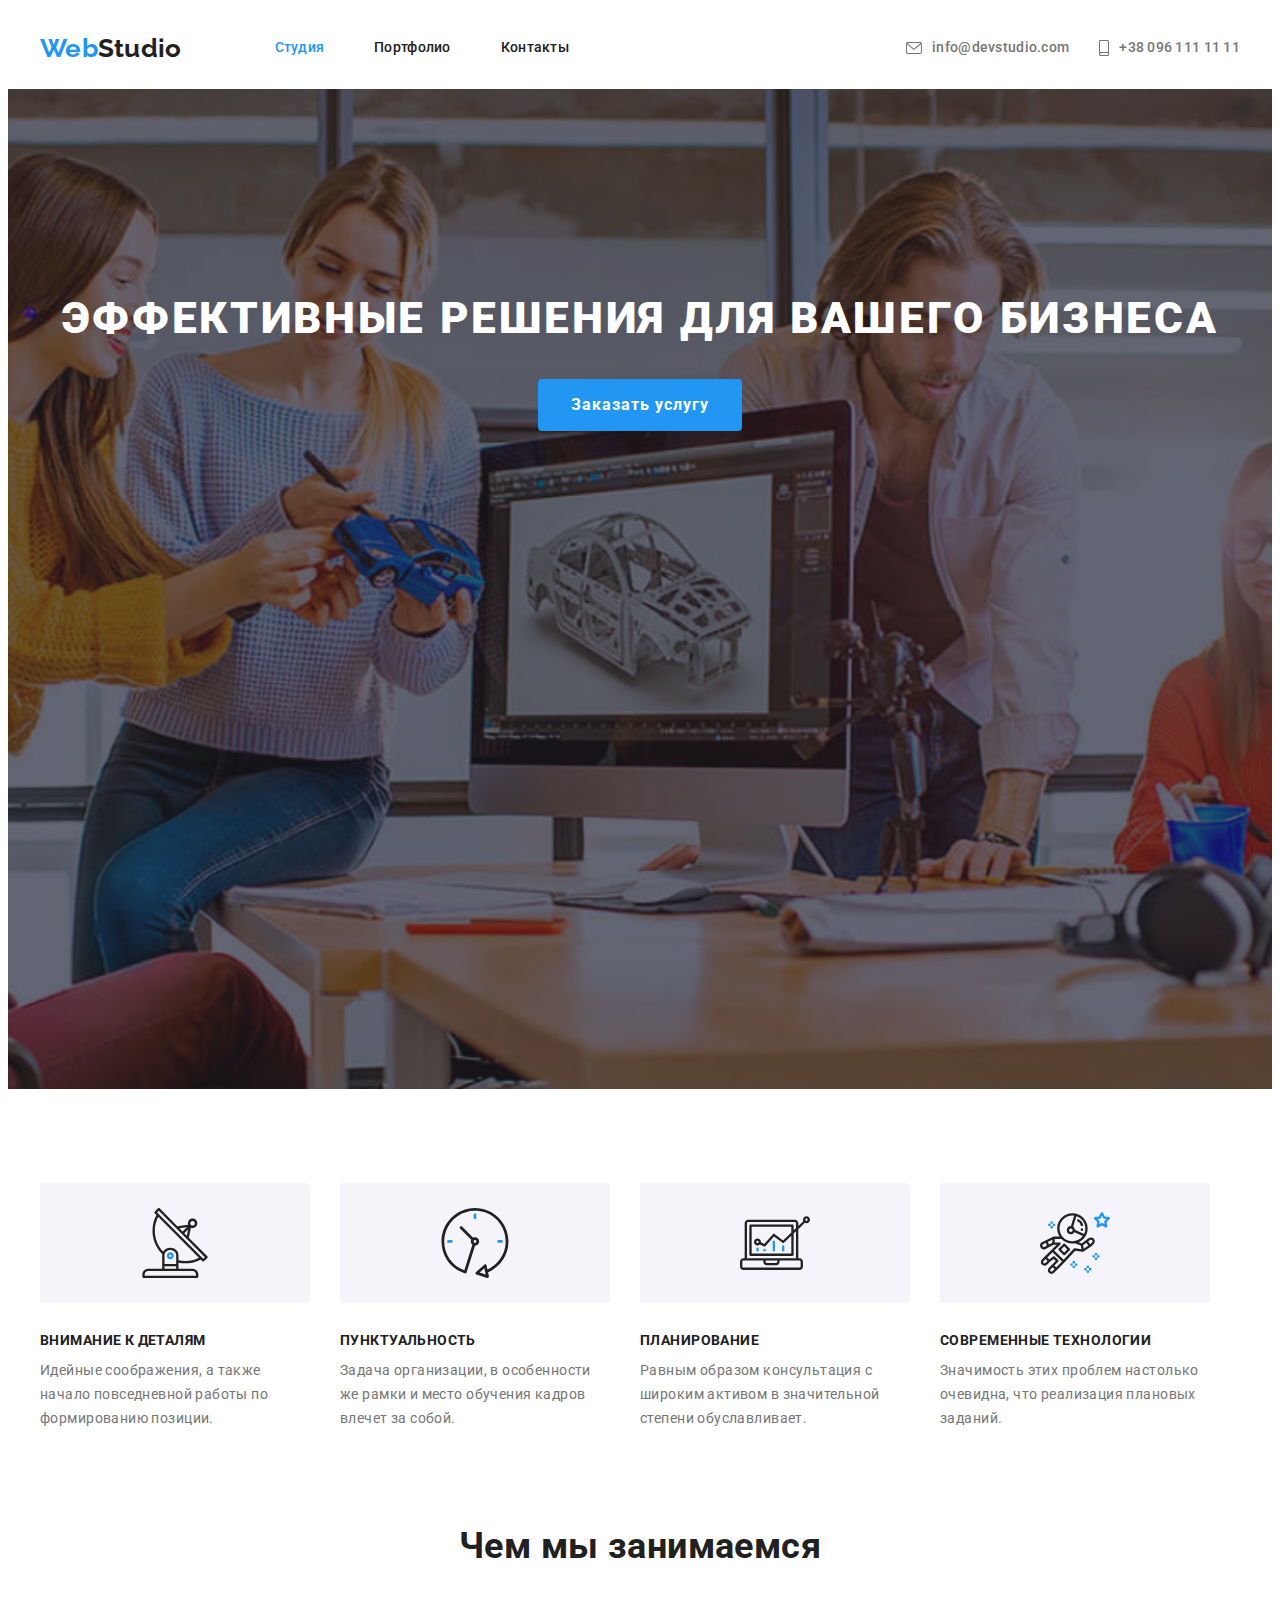
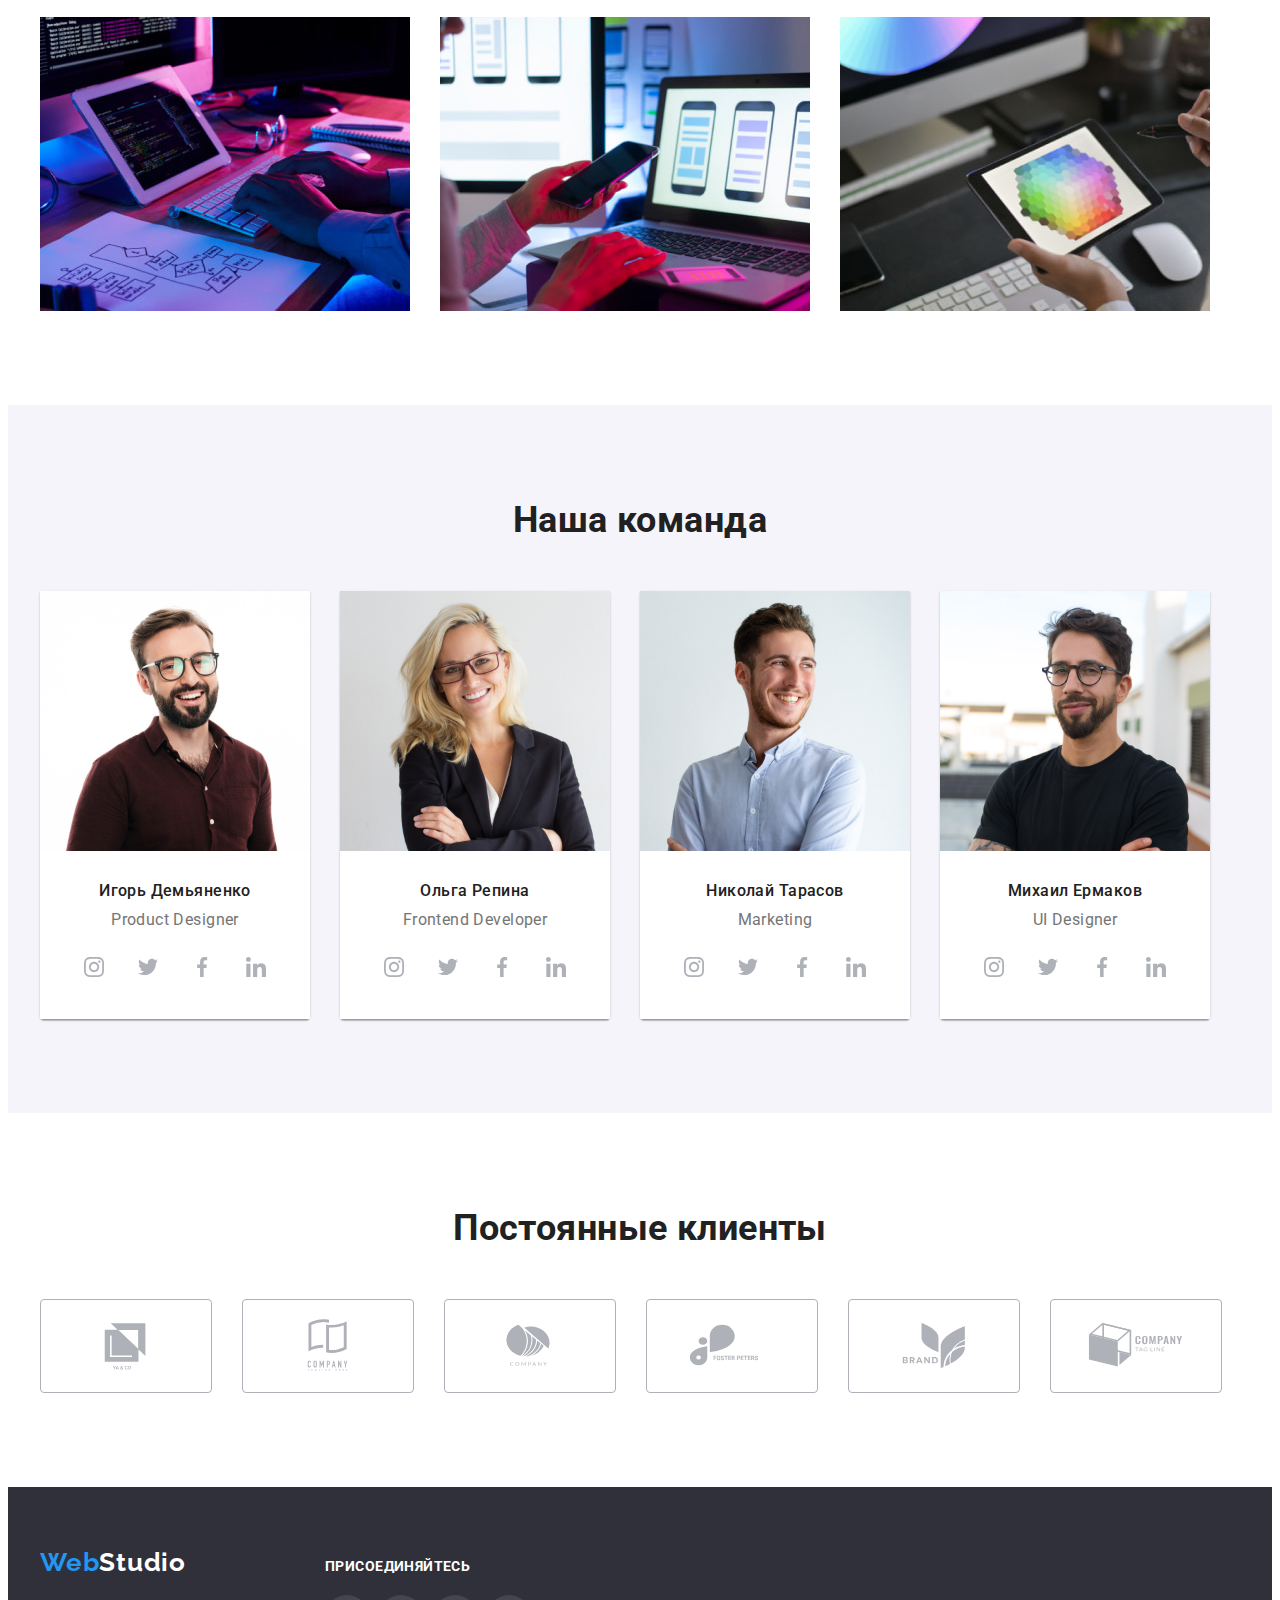
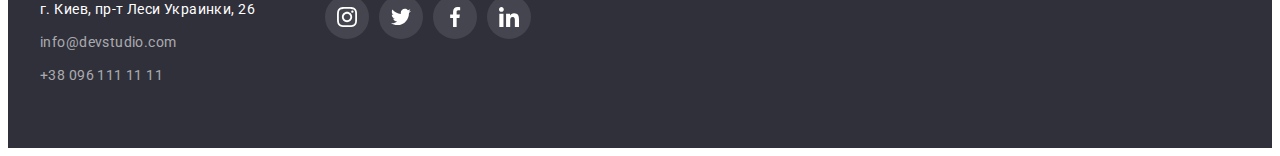
==== index.html @ 5210bb9b "Initial commit" ====
<!DOCTYPE html>
<html lang="en">

<head>
    <meta charset="UTF-8">
    <meta http-equiv="X-UA-Compatible" content="IE=edge">
    <meta name="viewport" content="width=device-width, initial-scale=1.0">
    <title>Document</title>
    <link rel="stylesheet" href="https://cdnjs.cloudflare.com/ajax/libs/modern-normalize/1.1.0/modern-normalize.min.css"
        integrity="sha512-wpPYUAdjBVSE4KJnH1VR1HeZfpl1ub8YT/NKx4PuQ5NmX2tKuGu6U/JRp5y+Y8XG2tV+wKQpNHVUX03MfMFn9Q=="
        crossorigin="anonymous" referrerpolicy="no-referrer" />
    <link rel="preconnect" href="https://fonts.googleapis.com">
    <link rel="preconnect" href="https://fonts.gstatic.com" crossorigin>
    <link href="https://fonts.googleapis.com/css2?family=Raleway:wght@700&family=Roboto:wght@400;500;700;900&display=swap" rel="stylesheet">
    <link rel="stylesheet" href="./css/styles.css">
</head>

<body>
    <header class="header">
        <div class="container main-nav">
        <nav class="header-nav main-nav">
            <a class="link-logo" href=""><span>Web</span>Studio </a>
            <ul class="header-list">
                <li class="header-it"><a class="header-it-link" id="currentlink" href="./index.html" >Студия</a></li>
                <li class="header-it"><a class="header-it-link" href="./portfolio.html">Портфолио</a></li>
                <li class="header-it"><a class="header-it-link" href="">Контакты</a></li>
            </ul>
        </nav>
        <ul class="nav-contacts">
            <li class="contacts-link">
                <a class="header-mail" href="mailto:info@devstudio.com">
                <svg class="header-email-icon" width="16" height="12"><use href="./images/icons.svg#icon-envelope"></use></svg>info@devstudio.com</a></li>
            <li class="contacts-link"><a class="header-tel" href="tel:+380961111111">
                <svg class="header-tel-icon" width="10" height="16"><use href="./images/icons.svg#icon-smartphone"></use></svg>+38 096 111 11 11</a></li>
        </ul>
        </div>
    </header>
    <main>
        <!-- Герой -->
        <section class="hero">
            <h1 class="hero-title">Эффективные решения для вашего бизнеса</h1>
            <button class="hero-btn" type="button">Заказать услугу</button>  
            </section>
        <!-- Преимущества -->
        <section class="section features">
            <div class="container">
            <h2 class="section-title visually-hidden">Преимущества работы с нами</h2>
            <ul class="feature-list">
                <li class="feature-it">
                    <div class="feature-icon"><svg class="icon-antena" width="70" height="70">
                        <use href="./images/icons.svg#icon-antenna"></use>
                    </svg>
                    </div>
                    <h3 class="feature-subtitle">Внимание к деталям</h3>
                    <p class="feature-dscr">Идейные соображения, а также начало повседневной работы по формированию позиции.</p>
                </li>
                <li class="feature-it">
                    <div class="feature-icon"><svg class="icon-clock" width="70" height="70">
                            <use href="./images/icons.svg#icon-clock"></use>
                        </svg>
                    </div>
                    <h3 class="feature-subtitle">Пунктуальность</h3>
                    <p class="feature-dscr">Задача организации, в особенности же рамки и место обучения кадров влечет за собой.</p>
                </li>
                <li class="feature-it">
                    <div class="feature-icon"><svg class="icon-diagram" width="70" height="70">
                            <use href="./images/icons.svg#icon-diagram"></use>
                        </svg>
                    </div>
                    <h3 class="feature-subtitle">Планирование</h3>
                    <p class="feature-dscr">Равным образом консультация с широким активом в значительной степени обуславливает.</p>
                </li>
                <li class="feature-it">
                    <div class="feature-icon"><svg class="icon-astronaut" width="70" height="70">
                            <use href="./images/icons.svg#icon-astronaut"></use>
                        </svg>
                    </div>
                    <h3 class="feature-subtitle">Современные технологии</h3>
                    <p class="feature-dscr">Значимость этих проблем настолько очевидна, что реализация плановых заданий.</p>
                </li>
            </ul>
            </div>
        </section>
        <!-- Наши работы -->
        <section class="section our-projects">
            <div class="container">
            <h2 class="section-title">Чем мы занимаемся</h2>
            <ul class="projects-list">
                <li class="projects-it">
                    <img src="./images/image1.jpg" alt="фото алгоритма программы" width="370">
                </li>
                <li class="projects-it">
                    <img src="./images/image2.jpg" alt="внешний вид сайта" width="370">
                </li>
                <li class="projects-it">
                    <img src="./images/image3.jpg" alt="цветодинамика" width="370">
                </li>
            </ul>
            </div>
        </section>
        <!-- Команда -->
        <section class="section our-team">
            <div class="container">
            <h2 class="section-title">Наша команда</h2>
            <ul class="team-list">
                <li class="team-it">
                    <img src="./images/photopd.jpg" alt="фото Product Designer" width="270" height="260">
                    <div class="team-it-dscr">
                        <h3 class="team-it-name">Игорь Демьяненко</h3>
                    <p class="team-position" lang="en">Product Designer</p>
                    <ul class="team-it-sonetlinks">
                        <li class="sonetlinks-item">
                            <a class="team-it-link instagram">
                                <svg class="team-sonet-icon instagram" width="20" height="20">
                                <use href="./images/icons.svg#icon-instagram"></use>
                                </svg>
                        </a>
                    </li>
                        <li class="sonetlinks-item">
                            <a class="team-it-link twitter">
                                <svg class="team-sonet-icon twitter" width="20" height="20">
                                <use href="./images/icons.svg#icon-twitter"></use>
                                </svg>
                            </a>
                        </li>
                        <li class="sonetlinks-item">
                            <a class="team-it-link facebook">
                                <svg class="team-sonet-icon facebook" width="20" height="20">
                                <use href="./images/icons.svg#icon-facebook"></use>
                                </svg>
                            </a>
                        </li>
                        <li class="sonetlinks-item">
                            <a class="team-it-link linkedin">
                                <svg class="team-sonet-icon linkedin" width="20" height="20">
                                <use href="./images/icons.svg#icon-linkedin"></use>
                                </svg>
                            </a>
                        </li>
                    </ul>
                    </div>
                </li>
                <li class="team-it">
                    <img src="./images/photofd.jpg" alt="фото Frontend Developer" width="270" height="260">
                    <div class="team-it-dscr">
                        <h3 class="team-it-name">Ольга Репина</h3>
                    <p class="team-position" lang="en">Frontend Developer</p>
                    <ul class="team-it-sonetlinks">
                        <li class="sonetlinks-item">
                            <a class="team-it-link instagram">
                                <svg class="team-sonet-icon instagram" width="20" height="20">
                                    <use href="./images/icons.svg#icon-instagram"></use>
                                </svg>
                            </a>
                        </li>
                        <li class="sonetlinks-item">
                            <a class="team-it-link twitter">
                                <svg class="team-sonet-icon twitter" width="20" height="20">
                                    <use href="./images/icons.svg#icon-twitter"></use>
                                </svg>
                            </a>
                        </li>
                        <li class="sonetlinks-item">
                            <a class="team-it-link facebook">
                                <svg class="team-sonet-icon facebook" width="20" height="20">
                                    <use href="./images/icons.svg#icon-facebook"></use>
                                </svg>
                            </a>
                        </li>
                        <li class="sonetlinks-item">
                            <a class="team-it-link linkedin">
                                <svg class="team-sonet-icon linkedin" width="20" height="20">
                                    <use href="./images/icons.svg#icon-linkedin"></use>
                                </svg>
                            </a>
                        </li>
                    </ul>
                    </div>
                </li>
                <li class="team-it">
                    <img src="./images/photom.jpg" alt="фото Marketing" width="270" height="260">
                    <div class="team-it-dscr">
                        <h3 class="team-it-name">Николай Тарасов</h3>
                    <p class="team-position" lang="en">Marketing</p>
                    <ul class="team-it-sonetlinks">
                        <li class="sonetlinks-item">
                            <a class="team-it-link instagram">
                                <svg class="team-sonet-icon instagram" width="20" height="20">
                                    <use href="./images/icons.svg#icon-instagram"></use></svg></a></li>
                        <li class="sonetlinks-item">
                            <a class="team-it-link twitter">
                                <svg class="team-sonet-icon twitter" width="20" height="20">
                                    <use href="./images/icons.svg#icon-twitter"></use></svg></a></li>
                        <li class="sonetlinks-item">
                            <a class="team-it-link facebook">
                                <svg class="team-sonet-icon facebook" width="20" height="20">
                                    <use href="./images/icons.svg#icon-facebook"></use></svg></a></li>
                        <li class="sonetlinks-item">
                            <a class="team-it-link linkedin">
                                <svg class="team-sonet-icon linkedin" width="20" height="20">
                                    <use href="./images/icons.svg#icon-linkedin"></use></svg></a></li>
                    </ul>
                    </div>
                </li>
                <li class="team-it">
                    <img src="./images/photouid.jpg" alt="фото UI Designer" width="270" height="260">
                    <div class="team-it-dscr">
                        <h3 class="team-it-name">Михаил Ермаков</h3>
                    <p class="team-position" lang="en">UI Designer</p>
                    <ul class="team-it-sonetlinks">
                        <li class="sonetlinks-item">
                            <a class="team-it-link instagram">
                                <svg class="team-sonet-icon instagram" width="20" height="20">
                                    <use href="./images/icons.svg#icon-instagram"></use>
                                </svg>
                            </a>
                        </li>
                        <li class="sonetlinks-item">
                            <a class="team-it-link twitter">
                                <svg class="team-sonet-icon twitter" width="20" height="20">
                                    <use href="./images/icons.svg#icon-twitter"></use>
                                </svg>
                            </a>
                        </li>
                        <li class="sonetlinks-item">
                            <a class="team-it-link facebook">
                                <svg class="team-sonet-icon facebook" width="20" height="20">
                                    <use href="./images/icons.svg#icon-facebook"></use>
                                </svg>
                            </a>
                        </li>
                        <li class="sonetlinks-item">
                            <a class="team-it-link linkedin">
                                <svg class="team-sonet-icon linkedin" width="20" height="20">
                                    <use href="./images/icons.svg#icon-linkedin"></use>
                                </svg>
                            </a>
                        </li>
                    </ul>
                    </div>
                </li>
            </ul>
            </div>
        </section>
        <!-- Наши клиенты;[''] -->
        <section class="section-clients">
            <div class="container">
                <h2 class="section-title">Постоянные клиенты</h2>
                <ul class="list-of-clients">
                    <li class="client-it">
                        <a class="client-it-link">
                            <svg class="client-logo" width="106" height="60"><use href="./images/icons.svg#icon-LogoYaGo"></use></svg></a></li>
                    <li class="client-it">
                        <a class="client-it-link">
                        <svg class="client-logo" width="106" height="60"><use href="./images/icons.svg#icon-LogoTegLineHere"></use></svg></a></li>
                    <li class="client-it">
                        <a class="client-it-link">
                        <svg class="client-logo" width="106" height="60"><use href="./images/icons.svg#icon-LogoCompany"></use></svg></a></li>
                    <li class="client-it">
                        <a class="client-it-link">
                        <svg class="client-logo" width="106" height="60"><use href="./images/icons.svg#icon-LogoFosterPeters"></use></svg></a></li>
                    <li class="client-it">
                        <a class="client-it-link">
                        <svg class="client-logo" width="106" height="60"><use href="./images/icons.svg#icon-LogoBrend"></use></svg></a></li>
                    <li class="client-it">
                        <a class="client-it-link">
                        <svg class="client-logo" width="106" height="60"><use href="./images/icons.svg#icon-LogoTegLine"></use></svg></a></li>
                </ul>
            </div>
        </section>
    </main>
    <footer class="footer">
        <div class="container">
            <div class="footer-card-address">
        <a class="footer-logo" href=""><span>Web</span>Studio </a>
        <address class="footer-address-contacts">
            <p class="footer-address">г. Киев, пр-т Леси Украинки, 26</p>
            <ul class="footer-list">
                <li class="footer-contacts"><a class="footer-mail" href="mailto:info@devstudio.com">info@devstudio.com</a></li>
                <li class="footer-contacts"><a class="footer-tel" href="tel:+380961111111">+38 096 111 11 11</a></li>
            </ul>
        </address>
        </div>
        <div class="section-social-groups">
            <p class="social-network">Присоединяйтесь</p>
            <ul class="list-social-links">
                <li class="social-link">
                    <a class="link-sg link-instagram" href="">
                        <svg class="footer-solinks footer-instagram" width="20" height="20">
                    <use href="./images/icons.svg#icon-instagram"></use>
                        </svg>
                    </a>
                </li>
                <li class="social-link">
                  
                    <a class="link-sg link-twitter" href="">
                    <svg class="footer-solinks footer-twitter" width="20" height="20">
                        <use href="./images/icons.svg#icon-twitter"></use>
                    </svg>
                    </a>
  
                </li>
                <li class="social-link">
                    <a class="link-sg link-facebook" href="">
                        <svg class="footer-solinks footer-facebook" width="20" height="20">
                            <use href="./images/icons.svg#icon-facebook"></use>
                        </svg>
                    </a>
                </li>
                <li class="social-link">
                    <a class="link-sg link-linkedin" href="">
                        <svg class="footer-solinks footer-linkedin" width="20" height="20">
                            <use href="./images/icons.svg#icon-linkedin"></use>
                        </svg>
                    </a>
                </li>
            </ul>
        </div>
        </div>
    </footer>
</body>

</html>
---- css/styles.css ----
:root {
  /* Light-theme-color */
  --primary-light-text: #212121;
  --secondary-light-text: #757575;
  --primary-light-bg: #ffffff;
  --secondary-light-bg: #e5e5e5;
  /* Dark-theme-color */
  --primary-dark-text: #ffffff;
  --dark-bg: #2f303a;
  /* Grey-theme-color */
  --primary-grey-bg: #f5f4fa;
  --akcent-color-text: #2196f3;
  /* Card-set-gap */
  --card-set-gap: 30px;
}
body {
  font-family: Roboto, sans-serif;
  font-size: 14px;
  letter-spacing: 0.03em;
}
.visually-hidden {
  position: absolute;
  width: 1px;
  height: 1px;
  margin: -1px;
  border: 0;
  padding: 0;

  white-space: nowrap;
  clip-path: inset(100%);
  clip: rect(0 0 0 0);
  overflow: hidden;
}
.header {
  border-bottom: 1px solid #ececec;
  font-weight: 500;
  line-height: 1.14;
  letter-spacing: 0.02em;
  background-color: var(--primary-light-bg);
}
.container {
  width: 1200px;
  padding-left: 15px;
  padding-right: 15px;
  margin-left: auto;
  margin-right: auto;
}
h1,
h2,
h3,
p {
  margin: 0;
}
ul,
li {
  padding: 0;
  margin: 0;
}
img {
  display: block;
  max-width: 100%;
}
.header-list {
  display: flex;
  padding-left: 0;
}
.header-it:not(:last-child) {
  margin-right: 50px;
}
.main-nav {
  display: flex;
  align-items: center;
}
.link-logo {
  font-family: Raleway;
  font-weight: bold;
  font-size: 26px;
  line-height: 1.19;
  color: var(--primary-light-text);
  text-decoration: none;
  margin-right: 93px;
}
.link-logo span {
  color: var(--akcent-color-text);
}
.header-it-link,
.header-mail,
.header-tel {
  font-weight: 500;
  line-height: 1.14;
  letter-spacing: 0.02em;
  text-decoration: none;
}
.header-it-link {
  display: block;
  padding-top: 32px;
  padding-bottom: 32px;
  color: var(--primary-light-text);
}
.nav-contacts {
  display: flex;
  margin-left: auto;
  padding-left: 0;
}
.nav-contacts .contacts-link + .contacts-link {
  margin-left: 30px;
}

.header-mail,
.header-tel {
  color: var(--secondary-light-text);
}

.header-it-link:hover,
.header-it-link:focus,
#currentlink {
  color: var(--akcent-color-text);
  cursor: pointer;
}
.header-mail:hover,
.header-tel:focus,
.header-mail:focus,
.header-tel:hover {
  color: var(--akcent-color-text);
  cursor: pointer;
}
.header-mail:hover .header-email-icon,
.header-tel:hover .header-tel-icon {
  fill: var(--akcent-color-text);
}
.header-email-icon,
.header-tel-icon {
  margin-right: 10px;
  fill: var(--secondary-light-text);
}
.header-email-icon:hover,
.header-email-icon:focus,
.header-tel-icon:hover,
.header-tel-icon:focus {
  fill: var(--akcent-color-text);
  cursor: pointer;
}
.header-mail,
.header-tel {
  display: flex;
  align-items: center;
}
/* Section Hero */
.hero {
  padding-top: 200px;
  padding-bottom: 200px;
  text-align: center;
  height: 600px;
  max-width: 1600px;
  margin-left: auto;
  margin-right: auto;
  outline: 2px solid white;
  background-image: linear-gradient(
      to right,
      rgba(47, 48, 58, 0.4),
      rgba(47, 48, 58, 0.4)
    ),
    url(../images/Hero.jpg);
  background-repeat: no-repeat;
  background-position: center;
  background-size: cover;
}
.hero-title {
  margin-top: 0;
  margin-bottom: 30px;
  font-weight: 900;
  font-size: 44px;
  line-height: 1.36;

  letter-spacing: 0.06em;
  text-transform: uppercase;
  color: var(--primary-dark-text);
}
.hero-btn {
  display: inline-block;
  min-width: 200px;
  padding: 10px 32px;
  border: 1px solid transparent;
  border-radius: 4px;
  font-family: inherit;
  font-weight: bold;
  font-size: 16px;
  line-height: 1.88;
  letter-spacing: 0.06em;
  color: var(--primary-dark-text);
  background-color: var(--akcent-color-text);
}
.hero-btn:hover,
.hero-btn:focus {
  background-color: #188ce8;
  cursor: pointer;
}
/* Common properties */
.section-title {
  font-weight: bold;
  font-size: 36px;
  line-height: 1.17;
  text-align: center;
  color: var(--primary-light-text);
}
.header-list,
.nav-contacts,
.feature-list,
.projects-list,
.team-list,
.footer-list,
.portfolio-list,
.portfolio-menu {
  list-style: none;
}
.features > .section-title,
.portfolio-title {
  visibility: hidden;
  height: 0px;
}

/* Section features */
.features {
  padding: 94px 0px 94px 0px;
}
.feature-list {
  display: flex;
  margin: 0;
}
.feature-it {
  width: 270px;
  margin-right: 30px;
}
.feature-it:nth-last-child(-n + 1) {
  margin-right: 0px;
}
.feature-icon {
  display: flex;
  justify-content: center;
  align-items: center;
  margin-bottom: 30px;
  height: 120px;
  background: #f5f4fa;
  border-radius: 4px;
}
.feature-subtitle {
  margin-bottom: 10px;
  font-weight: bold;
  font-size: 14px;
  line-height: 1.14;
  text-transform: uppercase;
  color: var(--primary-light-text);
}
.feature-dscr {
  font-size: 14px;
  line-height: 1.71;
  color: var(--secondary-light-text);
}

/* Section our-projects */
.our-projects {
  padding-bottom: 94px;
}
.our-projects .section-title {
  margin-bottom: 50px;
}
.projects-list {
  display: flex;
  margin: 0;
}
.projects-it:not(:nth-last-child(-n + 1)) {
  margin-right: 30px;
}
/* Section our team */
.our-team {
  padding: 94px 0px 94px 0px;
  background-color: var(--primary-grey-bg);
}
.our-team .section-title {
  margin-bottom: 50px;
}
.team-it-name,
.team-position {
  font-weight: 500;
  font-size: 16px;
  line-height: 1.19;
  text-align: center;
}
.team-list {
  display: flex;
  margin-right: auto;
}
.team-it-dscr {
  padding: 30px 0px 30px 0px;
  background-color: var(--primary-light-bg);
}
.team-it {
  width: calc(1170 / 4 - var(--card-set-gap));
  box-shadow: 0px 1px 3px rgba(0, 0, 0, 0.12), 0px 1px 1px rgba(0, 0, 0, 0.14),
    0px 2px 1px rgba(0, 0, 0, 0.2);
  border-radius: 0px 0px 4px 4px;
}
.team-it:not(:nth-last-child(-n + 1)) {
  margin-right: 30px;
}
.team-it-name {
  margin-bottom: 10px;
  color: var(--primary-light-text);
}
.team-position {
  color: var(--secondary-light-text);
  margin-bottom: 16px;
  font-weight: 400;
}

.team-it-sonetlinks {
  display: flex;
  justify-content: center;
  margin: 0px;
  padding-left: 0px;
  list-style: none;
  text-decoration: none;
}
.sonetlinks-item {
  list-style: none;
  margin-right: 10px;
}
.sonetlinks-item:nth-last-child(1) {
  margin-right: 0px;
}
.team-it-link {
  display: flex;
  justify-content: center;
  align-items: center;
  width: 44px;
  height: 44px;
  border-radius: 50%;
}

.team-sonet-icon {
  fill: #afb1b8;
}
.team-it-link:hover .team-sonet-icon {
  fill: var(--primary-dark-text);
}
.team-it-link:hover {
  background-color: var(--akcent-color-text);
}

/* Our clients */
.section-clients {
  padding: 94px 0px 94px 0px;
}
.section-clients .section-title {
  margin-bottom: 50px;
}
.list-of-clients {
  display: flex;
  list-style: none;
}
.client-it {
  display: flex;
  justify-content: center;
  align-items: center;
  margin-right: 30px;
}
.client-it:nth-last-child(1) {
  margin-right: 0px;
}
.client-it-link {
  display: flex;
  justify-content: center;
  align-items: center;
  width: 170px;
  height: 92px;
  border: 1px solid #afb1b8;
  border-radius: 4px;
}
.client-logo {
  fill: #afb1b8;
}
.client-it-link:hover .client-logo {
  fill: var(--akcent-color-text);
}
.client-it-link:hover {
  border-color: #2196f3;
}
/* Footer */
.footer {
  background-color: var(--dark-bg);
  padding-top: 60px;
  padding-bottom: 60px;
}
address {
  font-style: inherit;
  margin-top: 20px;
}
.footer-logo {
  display: inline-block;
  font-family: Raleway;
  font-style: 400;
  font-weight: bold;
  font-size: 26px;
  line-height: 1.19;
  letter-spacing: 0.03em;
  color: var(--primary-dark-text);
  text-decoration: none;
}
.footer-logo span {
  color: var(--akcent-color-text);
}
.footer-address {
  font-size: 14px;
  line-height: 1.71;
  letter-spacing: 0.03em;
  color: var(--primary-dark-text);
}
.footer-list,
.footer-contacts:last-child {
  margin-top: 9px;
}
.footer-mail,
.footer-tel {
  display: inline-block;
  line-height: 1.71;
  color: rgba(255, 255, 255, 0.6);
  text-decoration: none;
}
.footer-mail:hover,
.footer-tel:hover,
.footer-mail:focus,
.footer-tel:focus {
  color: var(--akcent-color-text);
  cursor: pointer;
}
.footer .container {
  display: flex;
  align-items: baseline;
}
.section-social-groups {
  margin-right: auto;
  margin-left: 70px;
}
.social-network {
  margin-bottom: 20px;

  font-weight: bold;
  line-height: 1.14;
  text-transform: uppercase;
  color: var(--primary-dark-text);
}
.list-social-links {
  display: flex;
  justify-content: center;
  align-items: center;
}
.social-link {
  display: flex;
  list-style: none;
  margin-right: 10px;
}
.social-link:nth-last-child(1) {
  margin-right: 0px;
}
.link-sg {
  display: flex;
  justify-content: center;
  align-items: center;
  width: 44px;
  height: 44px;
  border-radius: 50%;
  background: rgba(255, 255, 255, 0.1);
}
.footer-twitter,
.footer-facebook,
.footer-instagram,
.footer-linkedin {
  fill: var(--primary-dark-text);
}
.link-sg:hover {
  background-color: var(--akcent-color-text);
}
.link-sg:hover .footer-solinks {
  fill: var(--primary-dark-text);
}
/* Portfolio page */
.portfolio {
  padding-top: 94px;
  padding-bottom: 94px;
}
.portfolio-list {
  display: flex;
  justify-content: center;
  margin-bottom: 50px;
}

.portfolio-btn > [type="button"] {
  padding: 6px 22px;
  border: 1px solid transparent;
  border-radius: 4px;

  font-family: inherit;
  font-weight: 500;
  font-size: 16px;
  line-height: 1.63;
  letter-spacing: 0.03em;
  color: var(--primary-light-text);
  background-color: var(--primary-grey-bg);
}
.portfolio-btn {
  margin-right: 8px;
}
.portfolio-btn:nth-last-child(1) {
  margin-right: 0px;
}

.portfolio [type="button"]:hover,
.portfolio [type="button"]:focus,
.portfolio .current-btn {
  cursor: pointer;
  color: var(--primary-dark-text);
  background-color: #2196f3;
  box-shadow: 0px 3px 1px rgba(0, 0, 0, 0.1), 0px 1px 2px rgba(0, 0, 0, 0.08),
    0px 2px 2px rgba(0, 0, 0, 0.12);
}
.portfolio .current-btn {
  color: var(--primary-dark-text);
  background-color: #2196f3;
}
.portfolio-subtitle {
  font-weight: bold;
  font-size: 18px;
  line-height: 2;
  letter-spacing: 0.06em;
  color: var(--primary-light-text);
}
.portfolio-filter-section {
  font-weight: 400;
  font-size: 16px;
  line-height: 1.88;
  letter-spacing: 0.03em;
  color: var(--secondary-light-text);
}
.portfolio-link {
  text-decoration: none;
}

.portfolio-menu {
  display: flex;
  flex-wrap: wrap;
  margin: 0;
}
.portfolio-it {
  width: 370px;
  margin-right: var(--card-set-gap);
  margin-bottom: var(--card-set-gap);
}
.portfolio-it:nth-child(3n) {
  margin-right: 0;
}
.portfolio-it:nth-last-child(-n + 3) {
  margin-bottom: 0;
}
.card-dscr {
  padding: 20px 24px;
  border-right: 1px solid #eeeeee;
  border-bottom: 1px solid #eeeeee;
  border-left: 1px solid #eeeeee;
}
.portfolio-subtitle {
  margin-bottom: 4px;
}
.portfolio-link {
  display: block;
}
.portfolio-link:hover,
.portfolio-link:focus {
  box-shadow: 0px 1px 1px rgba(0, 0, 0, 0.12), 0px 4px 4px rgba(0, 0, 0, 0.06),
    1px 4px 6px rgba(0, 0, 0, 0.16);
}
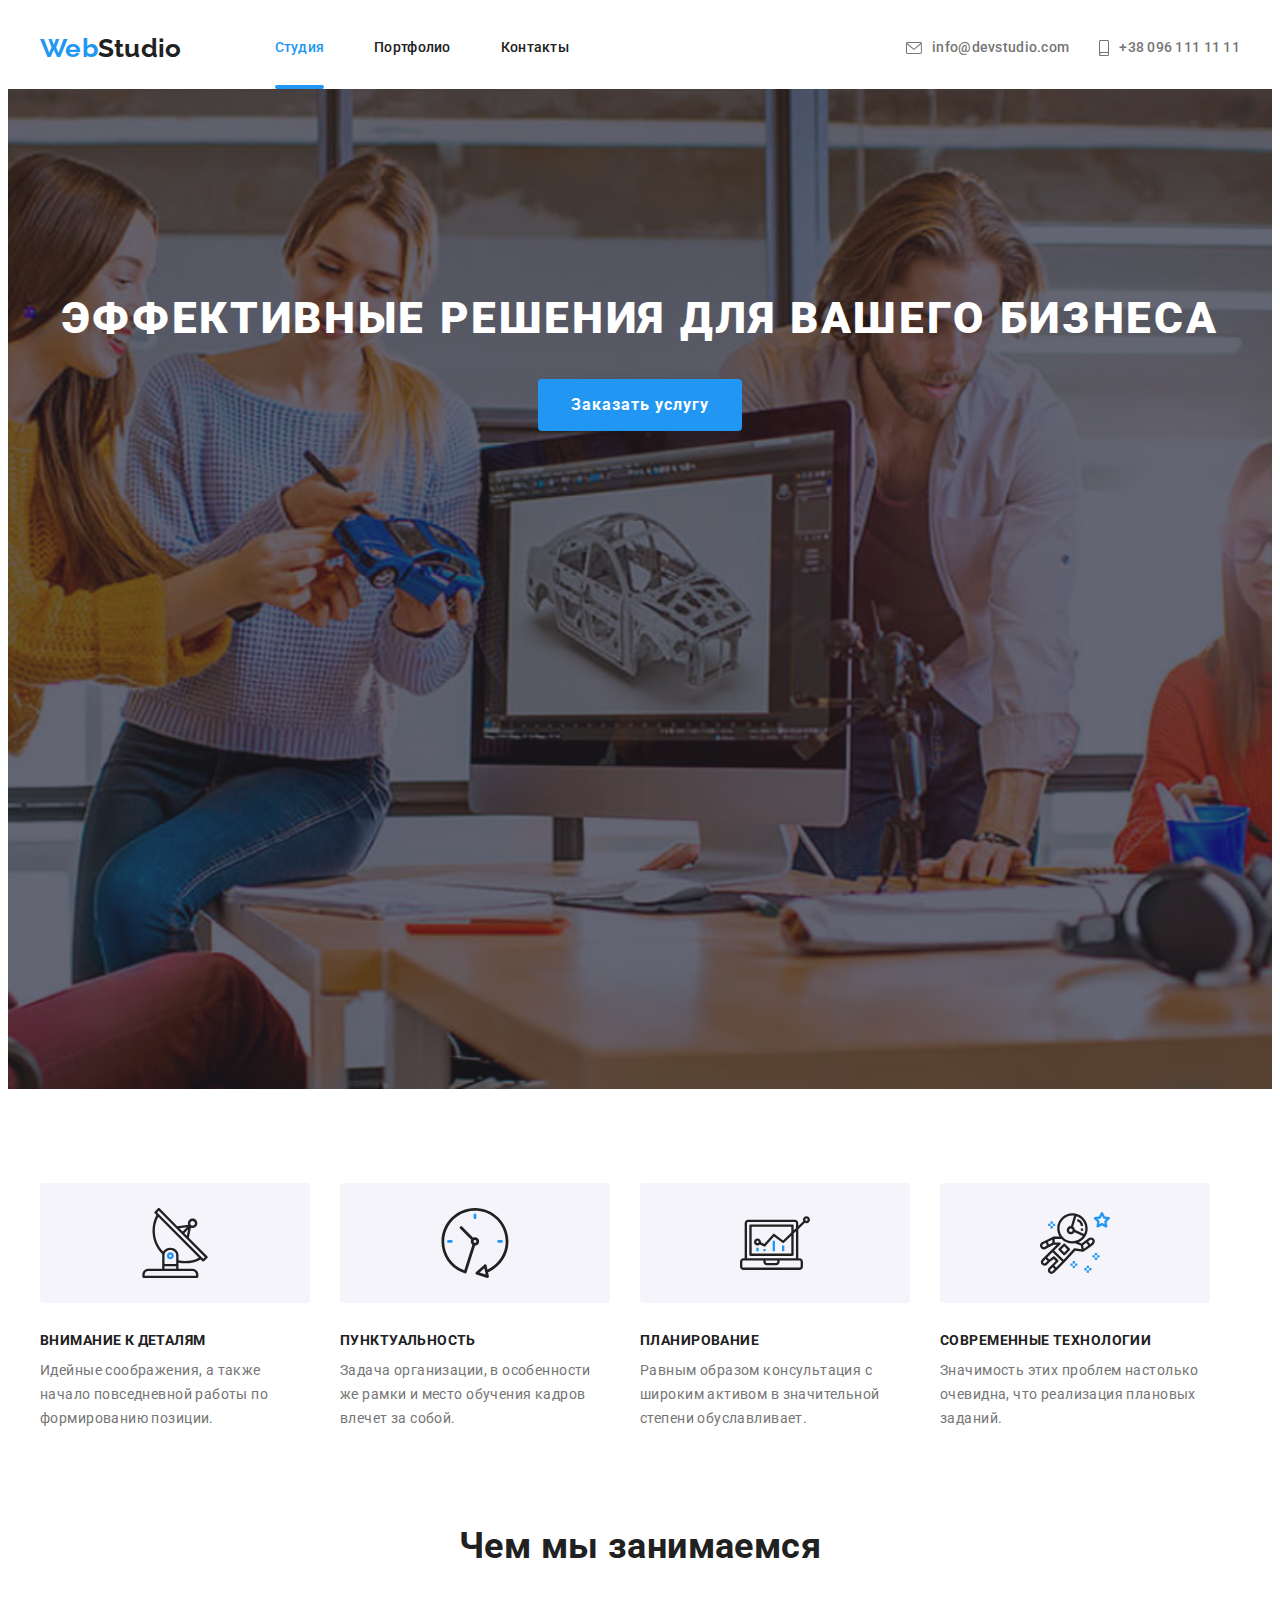
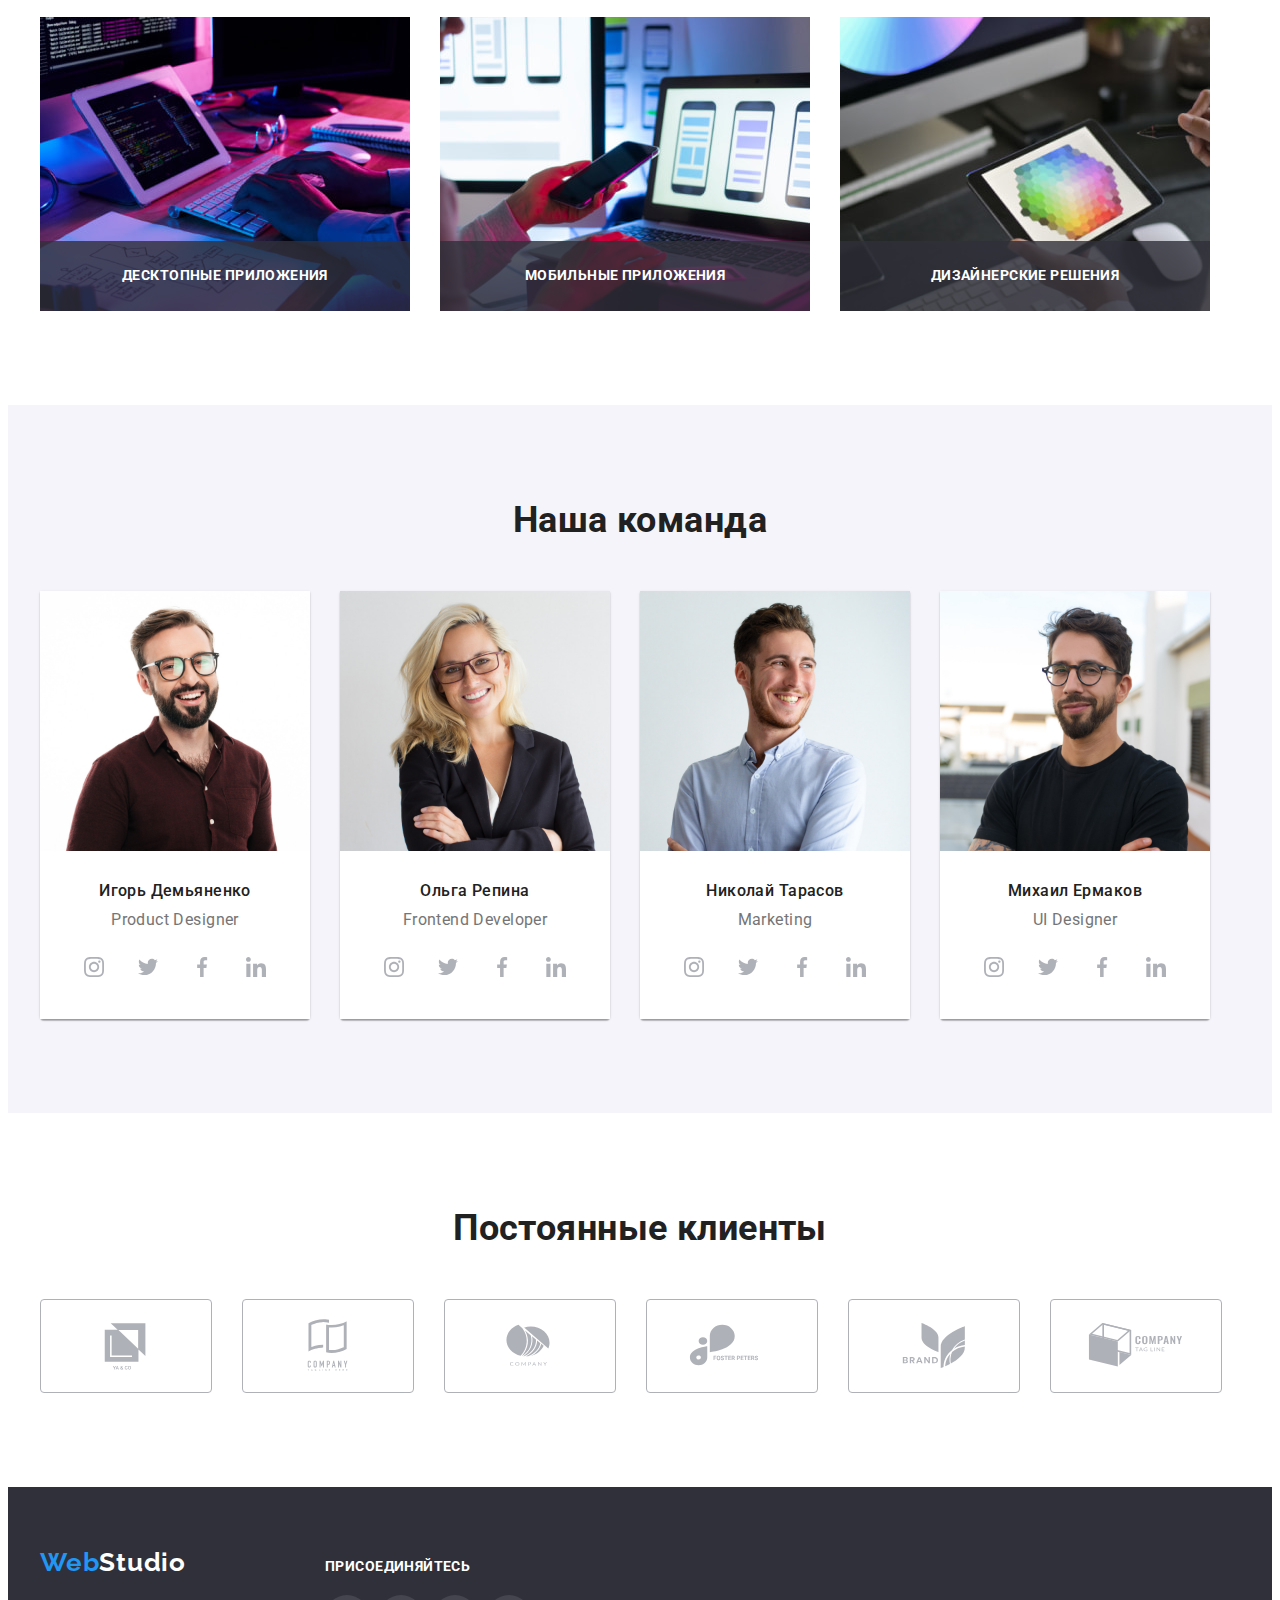
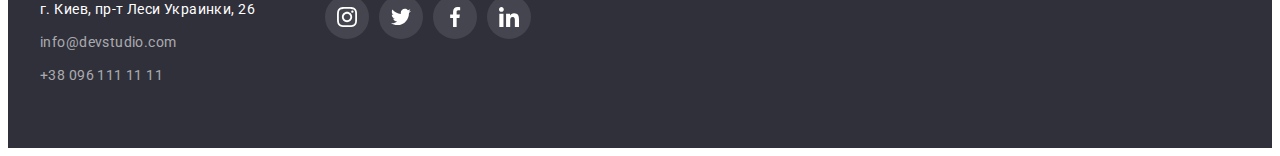
==== commit 4db8499a: "Оверлей на сторінці Портфоліо" ====
--- a/index.html
+++ b/index.html
@@ -87,13 +87,23 @@
             <h2 class="section-title">Чем мы занимаемся</h2>
             <ul class="projects-list">
                 <li class="projects-it">
-                    <img src="./images/image1.jpg" alt="фото алгоритма программы" width="370">
+                    <div class="project-it-thumb">
+                        <img class="projects-it-img" src="./images/image1.jpg" alt="фото алгоритма программы" width="370">
+                        <p class="projects-dscr">Десктопные приложения</p>
+                    </div>
+                    
                 </li>
                 <li class="projects-it">
-                    <img src="./images/image2.jpg" alt="внешний вид сайта" width="370">
+                    <div class="project-it-thumb">
+                        <img class="projects-it-img" src="./images/image2.jpg" alt="внешний вид сайта" width="370">
+                        <p class="projects-dscr">Мобильные приложения</p>
+                    </div>
                 </li>
                 <li class="projects-it">
-                    <img src="./images/image3.jpg" alt="цветодинамика" width="370">
+                    <div class="project-it-thumb">
+                        <img class="projects-it-img" src="./images/image3.jpg" alt="цветодинамика" width="370">
+                        <p class="projects-dscr">Дизайнерские решения</p>
+                    </div>
                 </li>
             </ul>
             </div>
--- a/css/styles.css
+++ b/css/styles.css
@@ -92,10 +92,13 @@
   text-decoration: none;
 }
 .header-it-link {
+  position: relative;
   display: block;
   padding-top: 32px;
   padding-bottom: 32px;
   color: var(--primary-light-text);
+
+  transition: color 250ms cubic-bezier(0.4, 0, 0.2, 1);
 }
 .nav-contacts {
   display: flex;
@@ -109,6 +112,8 @@
 .header-mail,
 .header-tel {
   color: var(--secondary-light-text);
+
+  transition: color 250ms cubic-bezier(0.4, 0, 0.2, 1);
 }
 
 .header-it-link:hover,
@@ -117,6 +122,20 @@
   color: var(--akcent-color-text);
   cursor: pointer;
 }
+
+#currentlink::after {
+  position: absolute;
+  bottom: -1px;
+  left: 0px;
+
+  content: "";
+  display: block;
+  width: 100%;
+  height: 4px;
+  background-color: var(--akcent-color-text);
+  border-radius: 2px;
+}
+
 .header-mail:hover,
 .header-tel:focus,
 .header-mail:focus,
@@ -189,6 +208,8 @@
   letter-spacing: 0.06em;
   color: var(--primary-dark-text);
   background-color: var(--akcent-color-text);
+
+  transition: background-color 250ms cubic-bezier(0.4, 0, 0.2, 1);
 }
 .hero-btn:hover,
 .hero-btn:focus {
@@ -271,6 +292,28 @@
 .projects-it:not(:nth-last-child(-n + 1)) {
   margin-right: 30px;
 }
+
+.project-it-thumb {
+  position: relative;
+}
+.projects-dscr {
+  position: absolute;
+  bottom: 0;
+  left: 0;
+  color: var(--primary-dark-text);
+  background-color: rgba(47, 48, 58, 0.8);
+  width: 100%;
+  height: 70px;
+
+  font-weight: 700;
+  line-height: 1.14;
+  text-transform: uppercase;
+
+  display: flex;
+  align-items: center;
+  justify-content: center;
+}
+
 /* Section our team */
 .our-team {
   padding: 94px 0px 94px 0px;
@@ -335,10 +378,15 @@
   width: 44px;
   height: 44px;
   border-radius: 50%;
+  background-color: #ffffff;
+
+  transition: background-color 250ms cubic-bezier(0.4, 0, 0.2, 1);
 }
 
 .team-sonet-icon {
   fill: #afb1b8;
+
+  transition: fill 250ms cubic-bezier(0.4, 0, 0.2, 1);
 }
 .team-it-link:hover .team-sonet-icon {
   fill: var(--primary-dark-text);
@@ -375,9 +423,13 @@
   height: 92px;
   border: 1px solid #afb1b8;
   border-radius: 4px;
+
+  transition: border-color 250ms cubic-bezier(0.4, 0, 0.2, 1);
 }
 .client-logo {
   fill: #afb1b8;
+
+  transition: fill 250ms cubic-bezier(0.4, 0, 0.2, 1);
 }
 .client-it-link:hover .client-logo {
   fill: var(--akcent-color-text);
@@ -425,6 +477,8 @@
   line-height: 1.71;
   color: rgba(255, 255, 255, 0.6);
   text-decoration: none;
+
+  transition: color 250ms cubic-bezier(0.4, 0, 0.2, 1);
 }
 .footer-mail:hover,
 .footer-tel:hover,
@@ -469,7 +523,9 @@
   width: 44px;
   height: 44px;
   border-radius: 50%;
-  background: rgba(255, 255, 255, 0.1);
+  background-color: rgba(255, 255, 255, 0.1);
+
+  transition: background-color 250ms cubic-bezier(0.4, 0, 0.2, 1);
 }
 .footer-twitter,
 .footer-facebook,
@@ -480,6 +536,7 @@
 .link-sg:hover {
   background-color: var(--akcent-color-text);
 }
+
 .link-sg:hover .footer-solinks {
   fill: var(--primary-dark-text);
 }
@@ -506,6 +563,12 @@
   letter-spacing: 0.03em;
   color: var(--primary-light-text);
   background-color: var(--primary-grey-bg);
+  box-shadow: 0px 3px 1px rgba(0, 0, 0, 0), 0px 1px 2px rgba(0, 0, 0, 0),
+    0px 2px 2px rgba(0, 0, 0, 0);
+
+  transition: background-color 250ms cubic-bezier(0.4, 0, 0.2, 1),
+    color 250ms cubic-bezier(0.4, 0, 0.2, 1),
+    box-shadow 250ms cubic-bezier(0.4, 0, 0.2, 1);
 }
 .portfolio-btn {
   margin-right: 8px;
@@ -561,6 +624,37 @@
 .portfolio-it:nth-last-child(-n + 3) {
   margin-bottom: 0;
 }
+
+.portfolio-it-thumb {
+  position: relative;
+  overflow: hidden;
+}
+
+.portfolio-it-dscr {
+  position: absolute;
+  bottom: 0;
+  left: 0;
+  width: 100%;
+  height: 100%;
+
+  display: flex;
+  justify-content: center;
+  align-items: center;
+  padding: 63px 24px;
+
+  font-size: 18px;
+  line-height: 1.56;
+  color: var(--primary-light-bg);
+  background-color: rgba(33, 150, 243, 0.9);
+
+  transform: translateY(100%);
+  transition: transform 250ms cubic-bezier(0.4, 0, 0.2, 1);
+}
+
+.portfolio-link:hover .portfolio-it-dscr {
+  transform: translateY(0);
+}
+
 .card-dscr {
   padding: 20px 24px;
   border-right: 1px solid #eeeeee;
@@ -572,6 +666,10 @@
 }
 .portfolio-link {
   display: block;
+  box-shadow: 0px 1px 1px rgba(0, 0, 0, 0), 0px 4px 4px rgba(0, 0, 0, 0),
+    1px 4px 6px rgba(0, 0, 0, 0);
+
+  transition: box-shadow 250ms cubic-bezier(0.4, 0, 0.2, 1);
 }
 .portfolio-link:hover,
 .portfolio-link:focus {
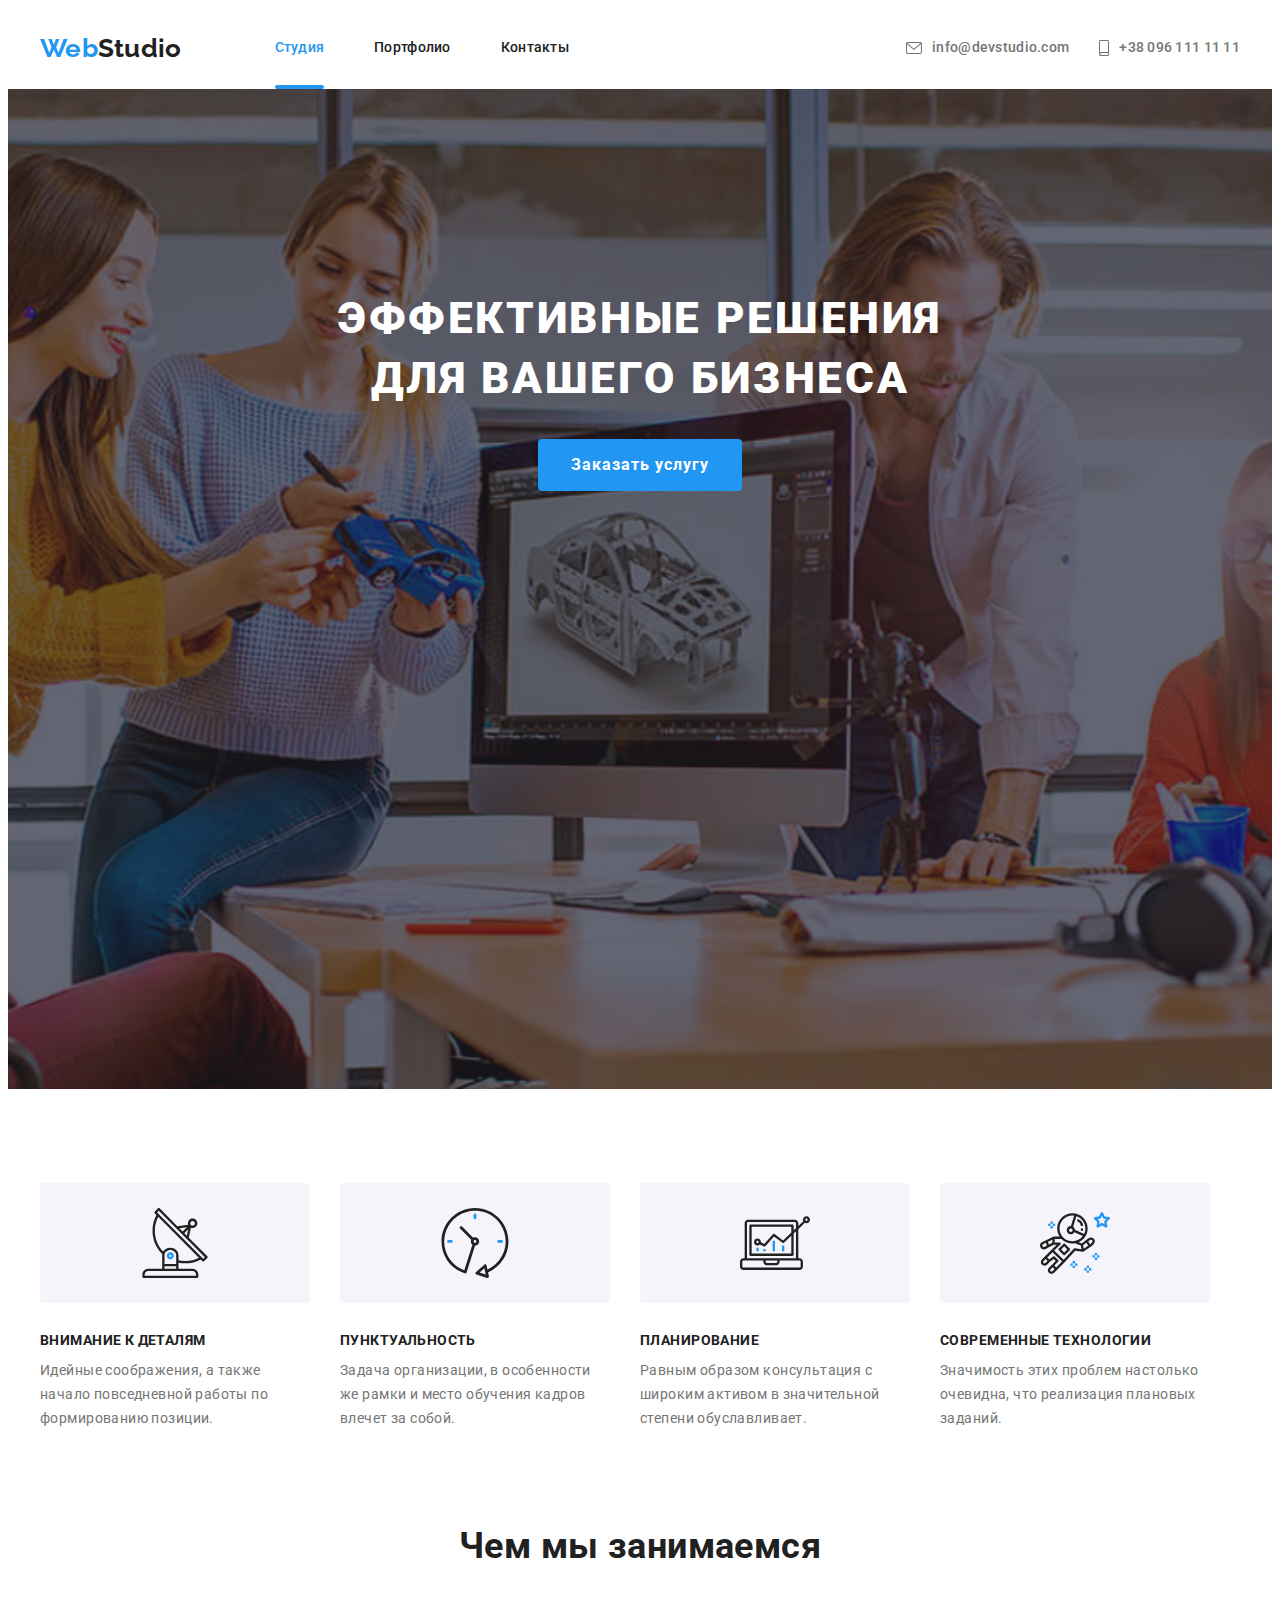
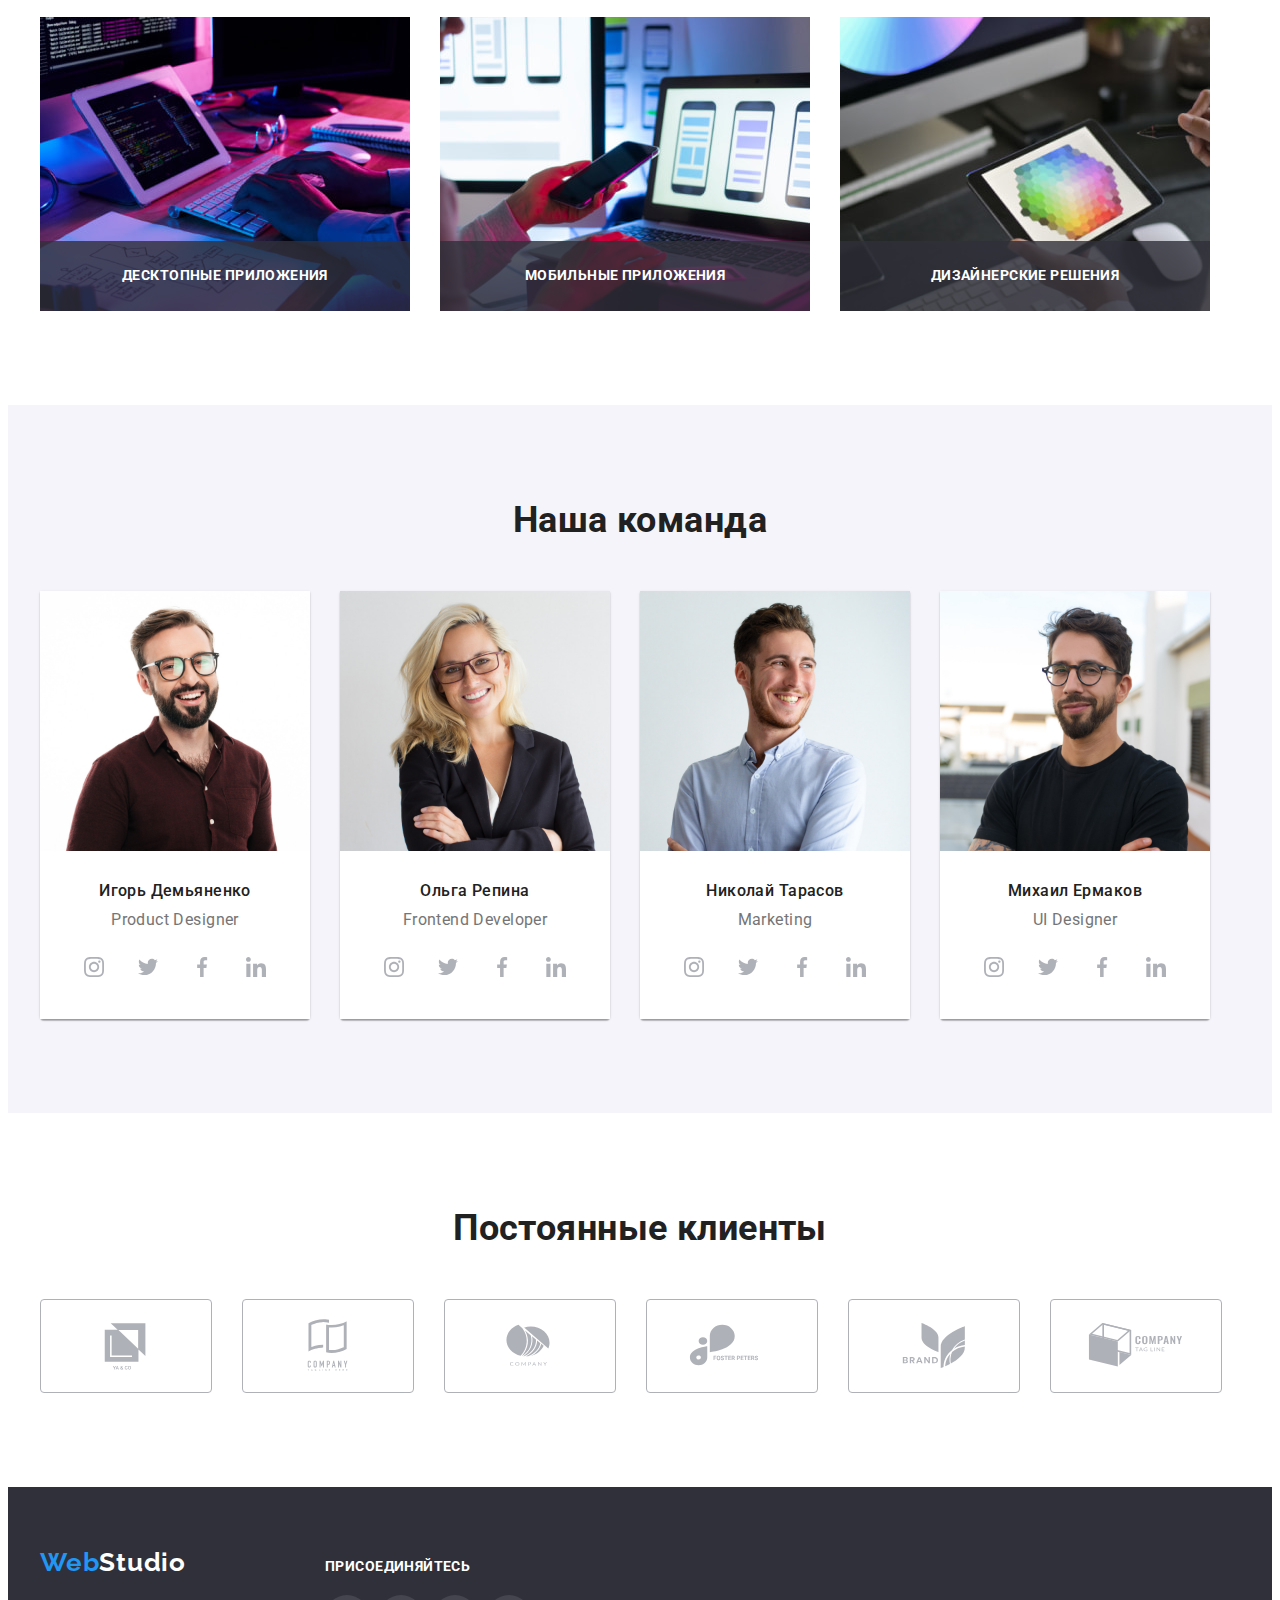
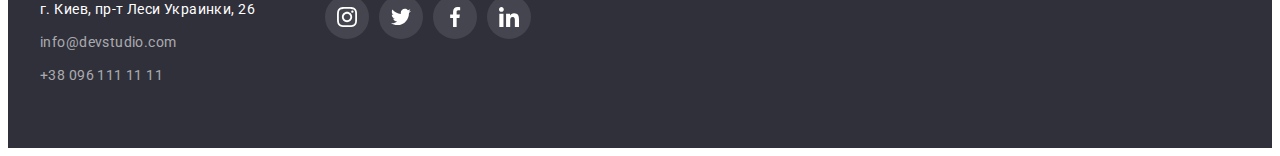
==== commit 49a3b315: "Анімація для іконок хедера" ====
--- a/index.html
+++ b/index.html
@@ -38,8 +38,8 @@
     <main>
         <!-- Герой -->
         <section class="hero">
-            <h1 class="hero-title">Эффективные решения для вашего бизнеса</h1>
-            <button class="hero-btn" type="button">Заказать услугу</button>  
+            <h1 class="hero-title">Эффективные решения<br>для вашего бизнеса</h1>
+            <button class="hero-btn" type="button" data-modal-open>Заказать услугу</button>  
             </section>
         <!-- Преимущества -->
         <section class="section features">
@@ -328,6 +328,13 @@
         </div>
         </div>
     </footer>
+    <!--Модальное окно-->
+    <div class="backdrop is-hidden" data-modal>
+        <div class="modal-wrapper">
+            <button class="modal-btn" data-modal-close>x</button>
+            </div>
+    </div>
+<script src="./js/modal.js"></script>
 </body>
 
 </html>--- a/css/styles.css
+++ b/css/styles.css
@@ -12,6 +12,8 @@
   --akcent-color-text: #2196f3;
   /* Card-set-gap */
   --card-set-gap: 30px;
+  /* Another var */
+  --animation-function: 250ms cubic-bezier(0.4, 0, 0.2, 1);
 }
 body {
   font-family: Roboto, sans-serif;
@@ -98,7 +100,7 @@
   padding-bottom: 32px;
   color: var(--primary-light-text);
 
-  transition: color 250ms cubic-bezier(0.4, 0, 0.2, 1);
+  transition: color var(--animation-function);
 }
 .nav-contacts {
   display: flex;
@@ -113,7 +115,7 @@
 .header-tel {
   color: var(--secondary-light-text);
 
-  transition: color 250ms cubic-bezier(0.4, 0, 0.2, 1);
+  transition: color var(--animation-function);
 }
 
 .header-it-link:hover,
@@ -151,6 +153,8 @@
 .header-tel-icon {
   margin-right: 10px;
   fill: var(--secondary-light-text);
+
+  transition: fill var(--animation-function);
 }
 .header-email-icon:hover,
 .header-email-icon:focus,
@@ -209,7 +213,7 @@
   color: var(--primary-dark-text);
   background-color: var(--akcent-color-text);
 
-  transition: background-color 250ms cubic-bezier(0.4, 0, 0.2, 1);
+  transition: background-color var(--animation-function);
 }
 .hero-btn:hover,
 .hero-btn:focus {
@@ -380,13 +384,13 @@
   border-radius: 50%;
   background-color: #ffffff;
 
-  transition: background-color 250ms cubic-bezier(0.4, 0, 0.2, 1);
+  transition: background-color var(--animation-function);
 }
 
 .team-sonet-icon {
   fill: #afb1b8;
 
-  transition: fill 250ms cubic-bezier(0.4, 0, 0.2, 1);
+  transition: fill var(--animation-function);
 }
 .team-it-link:hover .team-sonet-icon {
   fill: var(--primary-dark-text);
@@ -424,12 +428,12 @@
   border: 1px solid #afb1b8;
   border-radius: 4px;
 
-  transition: border-color 250ms cubic-bezier(0.4, 0, 0.2, 1);
+  transition: border-color var(--animation-function);
 }
 .client-logo {
   fill: #afb1b8;
 
-  transition: fill 250ms cubic-bezier(0.4, 0, 0.2, 1);
+  transition: fill var(--animation-function);
 }
 .client-it-link:hover .client-logo {
   fill: var(--akcent-color-text);
@@ -478,7 +482,7 @@
   color: rgba(255, 255, 255, 0.6);
   text-decoration: none;
 
-  transition: color 250ms cubic-bezier(0.4, 0, 0.2, 1);
+  transition: color var(--animation-function);
 }
 .footer-mail:hover,
 .footer-tel:hover,
@@ -525,7 +529,7 @@
   border-radius: 50%;
   background-color: rgba(255, 255, 255, 0.1);
 
-  transition: background-color 250ms cubic-bezier(0.4, 0, 0.2, 1);
+  transition: background-color var(--animation-function);
 }
 .footer-twitter,
 .footer-facebook,
@@ -566,9 +570,8 @@
   box-shadow: 0px 3px 1px rgba(0, 0, 0, 0), 0px 1px 2px rgba(0, 0, 0, 0),
     0px 2px 2px rgba(0, 0, 0, 0);
 
-  transition: background-color 250ms cubic-bezier(0.4, 0, 0.2, 1),
-    color 250ms cubic-bezier(0.4, 0, 0.2, 1),
-    box-shadow 250ms cubic-bezier(0.4, 0, 0.2, 1);
+  transition: background-color var(--animation-function),
+    color var(--animation-function), box-shadow var(--animation-function);
 }
 .portfolio-btn {
   margin-right: 8px;
@@ -648,7 +651,7 @@
   background-color: rgba(33, 150, 243, 0.9);
 
   transform: translateY(100%);
-  transition: transform 250ms cubic-bezier(0.4, 0, 0.2, 1);
+  transition: transform var(--animation-function);
 }
 
 .portfolio-link:hover .portfolio-it-dscr {
@@ -669,10 +672,56 @@
   box-shadow: 0px 1px 1px rgba(0, 0, 0, 0), 0px 4px 4px rgba(0, 0, 0, 0),
     1px 4px 6px rgba(0, 0, 0, 0);
 
-  transition: box-shadow 250ms cubic-bezier(0.4, 0, 0.2, 1);
+  transition: box-shadow var(--animation-function);
 }
 .portfolio-link:hover,
 .portfolio-link:focus {
   box-shadow: 0px 1px 1px rgba(0, 0, 0, 0.12), 0px 4px 4px rgba(0, 0, 0, 0.06),
     1px 4px 6px rgba(0, 0, 0, 0.16);
 }
+/* Modal window */
+.backdrop {
+  position: fixed;
+  top: 0;
+  left: 50%;
+  transform: translateX(-50%);
+
+  width: 100vw;
+  height: 100vh;
+  background-color: rgba(0, 0, 0, 0.2);
+
+  opacity: 1;
+  visibility: visible;
+  pointer-events: initial;
+
+  transition: opacity var(--animation-function),
+    visibility var(--animation-function),
+    pointer-events var(--animation-function);
+}
+.modal-wrapper {
+  position: absolute;
+  top: 50%;
+  left: 50%;
+  transform: translate(-50%, -50%);
+
+  width: 528px;
+  height: 581px;
+  background-color: var(--primary-dark-text);
+  box-shadow: 0px 1px 3px rgba(0, 0, 0, 0.12), 0px 1px 1px rgba(0, 0, 0, 0.14),
+    0px 2px 1px rgba(0, 0, 0, 0.2);
+  border-radius: 4px;
+}
+.modal-btn {
+  position: absolute;
+  top: 8px;
+  right: 8px;
+
+  width: 30px;
+  height: 30px;
+  border-radius: 50%;
+}
+.backdrop.is-hidden {
+  opacity: 0;
+  visibility: hidden;
+  pointer-events: none;
+}
